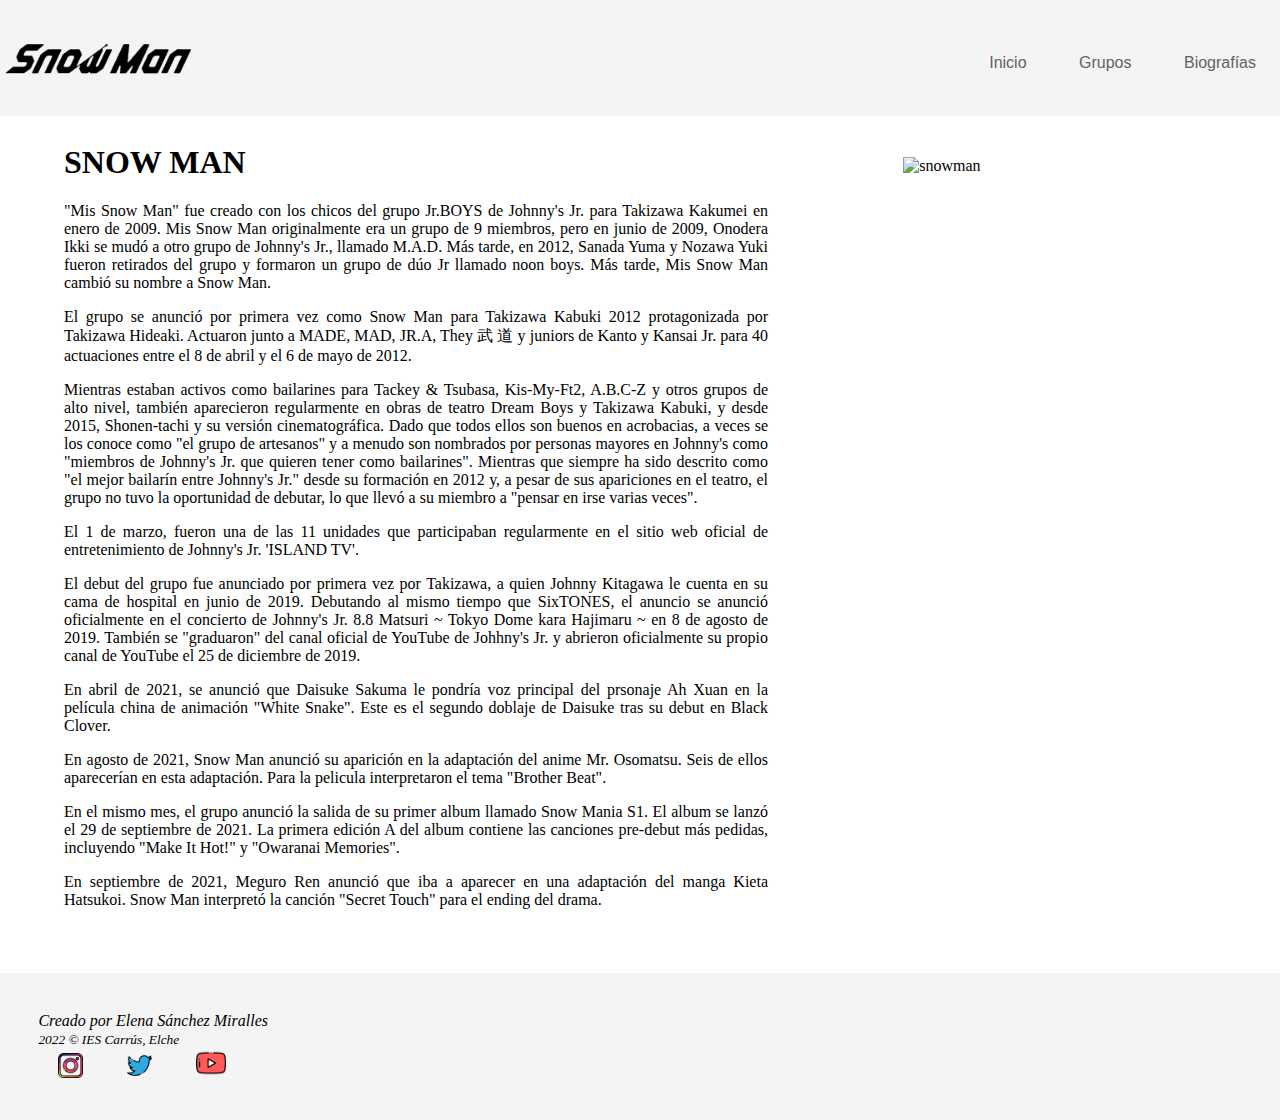
==== biografia.html @ 1b8de181 "Add files via upload" ====
<!DOCTYPE html>
<html lang="es">
<head>
	<meta charset="UTF-8">
	<meta name="author" content="Elena Sánchez Miralles">
	<meta name="Description" content="Página sobre la banda Snow Man">
	<meta name="Keywords" content="snowman, johnnys, biografía, discografía, conciertos">
	<title>SNOWMAN</title>
	<link rel="stylesheet" type="text/css" href="estilos_2.css">
</head>

<body>
	
<header class="cabecera">
        <img class="logo_cabecera" src="images/snowman.png">
            <ul type="none">
                <li><a href="">Inicio</a></li>
                <li><a href="">Grupos</a></li>
                <li><a href="">Biografías</a></li>
            </ul>
    </header>
	
<aside>
		<img src="https://i.pinimg.com/564x/d2/cd/0f/d2cd0fdb0c71611c32fab69de59fbf43.jpg" width="300px" class="foto" alt="snowman" title="snowman">
	</aside>
	
<section class="principal">
        <h1>SNOW MAN</h1>

            <p>"Mis Snow Man" fue creado con los chicos del grupo Jr.BOYS de Johnny's Jr. para Takizawa Kakumei en enero de 2009. Mis Snow Man originalmente era un grupo de 9 miembros, pero en junio de 2009, Onodera Ikki se mudó a otro grupo de Johnny's Jr., llamado M.A.D. Más tarde, en 2012, Sanada Yuma y Nozawa Yuki fueron retirados del grupo y formaron un grupo de dúo Jr llamado noon boys. Más tarde, Mis Snow Man cambió su nombre a Snow Man.</p>

<p>El grupo se anunció por primera vez como Snow Man para Takizawa Kabuki 2012 protagonizada por Takizawa Hideaki. Actuaron junto a MADE, MAD, JR.A, They 武 道 y juniors de Kanto y Kansai Jr. para 40 actuaciones entre el 8 de abril y el 6 de mayo de 2012.</p>

<p>Mientras estaban activos como bailarines para Tackey & Tsubasa, Kis-My-Ft2, A.B.C-Z y otros grupos de alto nivel, también aparecieron regularmente en obras de teatro Dream Boys y Takizawa Kabuki, y desde 2015, Shonen-tachi y su versión cinematográfica. Dado que todos ellos son buenos en acrobacias, a veces se los conoce como "el grupo de artesanos" y a menudo son nombrados por personas mayores en Johnny's como "miembros de Johnny's Jr. que quieren tener como bailarines". Mientras que siempre ha sido descrito como "el mejor bailarín entre Johnny's Jr." desde su formación en 2012 y, a pesar de sus apariciones en el teatro, el grupo no tuvo la oportunidad de debutar, lo que llevó a su miembro a "pensar en irse varias veces".</p>

<p>El 1 de marzo, fueron una de las 11 unidades que participaban regularmente en el sitio web oficial de entretenimiento de Johnny's Jr. 'ISLAND TV'.</p>

<p>El debut del grupo fue anunciado por primera vez por Takizawa, a quien Johnny Kitagawa le cuenta en su cama de hospital en junio de 2019. Debutando al mismo tiempo que SixTONES, el anuncio se anunció oficialmente en el concierto de Johnny's Jr. 8.8 Matsuri ~ Tokyo Dome kara Hajimaru ~ en 8 de agosto de 2019. También se "graduaron" del canal oficial de YouTube de Johhny's Jr. y abrieron oficialmente su propio canal de YouTube el 25 de diciembre de 2019.</p>

<p>En abril de 2021, se anunció que Daisuke Sakuma le pondría voz principal del prsonaje Ah Xuan en la película china de animación "White Snake". Este es el segundo doblaje de Daisuke tras su debut en Black Clover. </p>
	
<p>En agosto de 2021, Snow Man anunció su aparición en la adaptación del anime Mr. Osomatsu. Seis de ellos aparecerían en esta adaptación. Para la pelicula interpretaron el tema "Brother Beat".</p>
	
<p>En el mismo mes, el grupo anunció la salida de su primer album llamado Snow Mania S1. El album se lanzó el 29 de septiembre de 2021. La primera edición A del album contiene las canciones pre-debut más pedidas, incluyendo "Make It Hot!" y "Owaranai Memories".</p>
	
<p>En septiembre de 2021, Meguro Ren anunció que iba a aparecer en una adaptación del manga Kieta Hatsukoi. Snow Man interpretó la canción "Secret Touch" para el ending del drama.</p>
    </section>
	
<footer>
		<address> Creado por Elena Sánchez Miralles <br><small>2022 &copy IES Carrús, Elche</small></address>
		<a href="https://instagram.com/sore_snowman_tbs?igshid=YmMyMTA2M2Y="><img src="images/instagram.png" width="25px"></a>
		<a href="twitter.com/SN__20200122?t=iV5dtjEfJOWgum1haoLhGA&s=09"><img src="images/twitter.png" width="25px"></a>
		<a href="https://www.youtube.com/c/J_SNOWMAN"><img src="images/youtube.png" width="30px"></a>
</footer>
	
</body>
</html>
---- estilos_2.css ----
body {
    margin: 0;
    padding-top: 5rem;
}

/* ENCABEZADO Y NAVEGADOR */

.menu {
      display: none;  
}
.cabecera {
    background: rgb(244, 244, 244);
    text-emphasis-color: rgb(160, 160, 160);
    color: rgb(39, 39, 39);
    font-family: Helvetica, sans-serif;
    font-size: 16px;
    position: fixed; /*para que se quede fija*/
    left: 0;
    top: 0;
    width: 100%;
}
.cabecera ul {
    margin-top: 0;
    padding: 0;
    float: right;
}
    .cabecera ul li {
    display: inline-block;
    padding: 1rem;
	margin-top: 30px;
    }
        .cabecera ul li a {
            display: block;
            padding: 0.5rem;
            color: rgb(98, 98, 98);
            list-style: none;
            text-decoration: none;
            /* para que aparezca poco a poco */
            transition: all 0.3s linear;
        }
            .cabecera ul li a:hover {
                background-color: rgb(91, 91, 91);
                color: aliceblue;
                border-radius: 10px;
            }
.logo_cabecera {
    width: 200px;
}

/* DE AQUÍ HACIA ABAJO VA LO PRINCIPAL*/

.principal {
    align-items: center;
    text-align: justify;
    margin: 5%;
	width: 55%;
}

.foto {
	float: right;
	margin: 6%;
	min-height: 500px;
}

aside{
	align-items: center;
}
aside pre {
	width: 500px;
}
aside figcaption {
	margin: 50px;
	width: 500px;
}

/* PIE DE PÁGINA */

footer {
    margin: 0;
    background-color: rgb(244, 244, 244);
    padding: 3%;
}
footer a {
	margin: 20px;
}
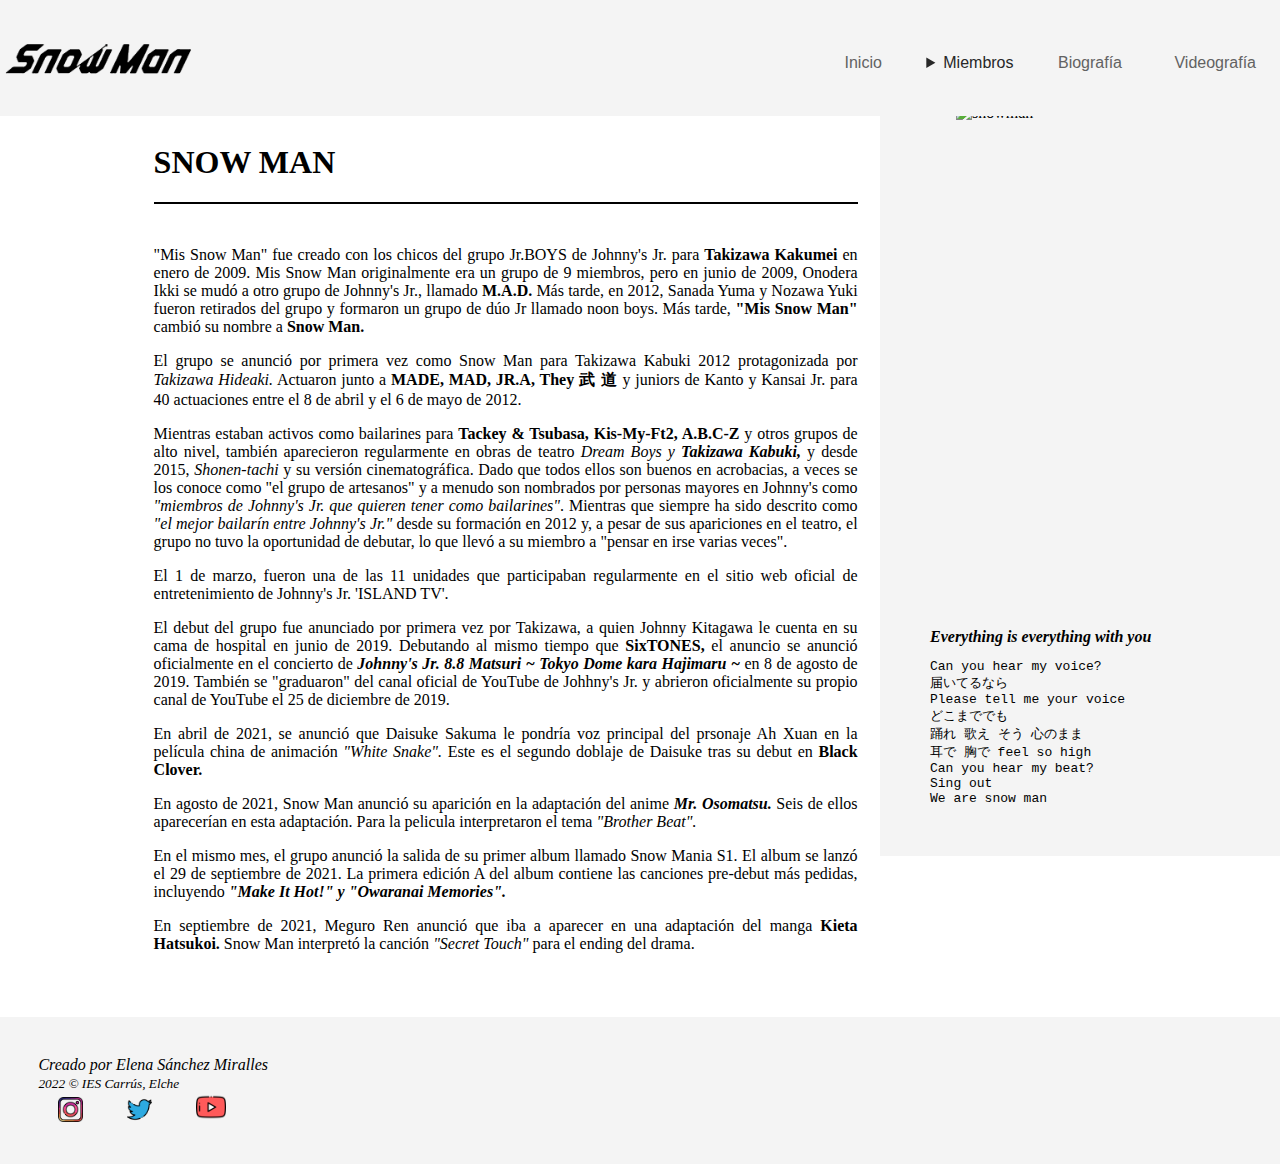
==== commit 1a9eccbb: "Update biografia.html" ====
--- a/biografia.html
+++ b/biografia.html
@@ -15,42 +15,67 @@
         <img class="logo_cabecera" src="images/snowman.png">
             <ul type="none">
                 <li><a href="">Inicio</a></li>
-                <li><a href="">Grupos</a></li>
-                <li><a href="">Biografías</a></li>
+                <li>
+					<details>
+						<summary>Miembros</summary>
+							<blockquote><a href="">Tatsuya Fukazawa</a></blockquote>
+							<blockquote><a href="">Hikaru Iwamoto</a></blockquote>
+							<blockquote><a href="">Daisuke Sakuma</a></blockquote>
+							<blockquote><a href="">Shota Watanabe</a></blockquote>
+							<blockquote><a href="">Miyadate Ryota</a></blockquote>
+							<blockquote><a href="">Koji Mukai</a></blockquote>
+							<blockquote><a href="">Meguro Ren</a></blockquote>
+							<blockquote><a href="">Abe Ryohei</a></blockquote>
+							<blockquote><a href="">Raul</a></blockquote>
+					</details></li>
+                <li><a href="">Biografía</a></li>
+				<li><a href="">Videografía</a></li>
             </ul>
     </header>
 	
 <aside>
 		<img src="https://i.pinimg.com/564x/d2/cd/0f/d2cd0fdb0c71611c32fab69de59fbf43.jpg" width="300px" class="foto" alt="snowman" title="snowman">
-	</aside>
+		<br><figcaption><b><i>Everything is everything with you</b></i>
+	<pre>Can you hear my voice?
+届いてるなら
+Please tell me your voice
+どこまででも
+踊れ 歌え そう 心のまま
+耳で 胸で feel so high
+Can you hear my beat?
+Sing out
+We are snow man</pre>
+
+</figcaption>
+</aside>
 	
 <section class="principal">
-        <h1>SNOW MAN</h1>
+        <h1 class="titulo">SNOW MAN</h1>
+				<hr width="auto" color="black"/>
+				<br><p>"Mis Snow Man" fue creado con los chicos del grupo Jr.BOYS de Johnny's Jr. para <b>Takizawa Kakumei</b> en enero de 2009. Mis Snow Man originalmente era un grupo de 9 miembros, pero en junio de 2009, Onodera Ikki se mudó a otro grupo de Johnny's Jr., llamado <b>M.A.D.</b> Más tarde, en 2012, Sanada Yuma y Nozawa Yuki fueron retirados del grupo y formaron un grupo de dúo Jr llamado noon boys. Más tarde, <b>"Mis Snow Man"</b> cambió su nombre a <b>Snow Man.</b></p>
 
-            <p>"Mis Snow Man" fue creado con los chicos del grupo Jr.BOYS de Johnny's Jr. para Takizawa Kakumei en enero de 2009. Mis Snow Man originalmente era un grupo de 9 miembros, pero en junio de 2009, Onodera Ikki se mudó a otro grupo de Johnny's Jr., llamado M.A.D. Más tarde, en 2012, Sanada Yuma y Nozawa Yuki fueron retirados del grupo y formaron un grupo de dúo Jr llamado noon boys. Más tarde, Mis Snow Man cambió su nombre a Snow Man.</p>
+				<p>El grupo se anunció por primera vez como Snow Man para Takizawa Kabuki 2012 protagonizada por <i>Takizawa Hideaki.</i> Actuaron junto a <b>MADE, MAD, JR.A, They 武 道</b> y juniors de Kanto y Kansai Jr. para 40 actuaciones entre el 8 de abril y el 6 de mayo de 2012.</p>
 
-<p>El grupo se anunció por primera vez como Snow Man para Takizawa Kabuki 2012 protagonizada por Takizawa Hideaki. Actuaron junto a MADE, MAD, JR.A, They 武 道 y juniors de Kanto y Kansai Jr. para 40 actuaciones entre el 8 de abril y el 6 de mayo de 2012.</p>
+				<p>Mientras estaban activos como bailarines para <b>Tackey & Tsubasa, Kis-My-Ft2, A.B.C-Z</b> y otros grupos de alto nivel, también aparecieron regularmente en obras de teatro <i>Dream Boys y <b>Takizawa Kabuki,</b></i> y desde 2015, <i>Shonen-tachi</i> y su versión cinematográfica. Dado que todos ellos son buenos en acrobacias, a veces se los conoce como "el grupo de artesanos" y a menudo son nombrados por personas mayores en Johnny's como <i>"miembros de Johnny's Jr. que quieren tener como bailarines"</i>. Mientras que siempre ha sido descrito como <i>"el mejor bailarín entre Johnny's Jr."</i> desde su formación en 2012 y, a pesar de sus apariciones en el teatro, el grupo no tuvo la oportunidad de debutar, lo que llevó a su miembro a "pensar en irse varias veces".</p>
 
-<p>Mientras estaban activos como bailarines para Tackey & Tsubasa, Kis-My-Ft2, A.B.C-Z y otros grupos de alto nivel, también aparecieron regularmente en obras de teatro Dream Boys y Takizawa Kabuki, y desde 2015, Shonen-tachi y su versión cinematográfica. Dado que todos ellos son buenos en acrobacias, a veces se los conoce como "el grupo de artesanos" y a menudo son nombrados por personas mayores en Johnny's como "miembros de Johnny's Jr. que quieren tener como bailarines". Mientras que siempre ha sido descrito como "el mejor bailarín entre Johnny's Jr." desde su formación en 2012 y, a pesar de sus apariciones en el teatro, el grupo no tuvo la oportunidad de debutar, lo que llevó a su miembro a "pensar en irse varias veces".</p>
+				<p>El 1 de marzo, fueron una de las 11 unidades que participaban regularmente en el sitio web oficial de entretenimiento de Johnny's Jr. 'ISLAND TV'.</p>
 
-<p>El 1 de marzo, fueron una de las 11 unidades que participaban regularmente en el sitio web oficial de entretenimiento de Johnny's Jr. 'ISLAND TV'.</p>
+				<p>El debut del grupo fue anunciado por primera vez por Takizawa, a quien Johnny Kitagawa le cuenta en su cama de hospital en junio de 2019. Debutando al mismo tiempo que <b>SixTONES,</b> el anuncio se anunció oficialmente en el concierto de <i><b>Johnny's Jr. 8.8 Matsuri ~ Tokyo Dome kara Hajimaru ~</b></i> en 8 de agosto de 2019. También se "graduaron" del canal oficial de YouTube de Johhny's Jr. y abrieron oficialmente su propio canal de YouTube el 25 de diciembre de 2019.</p>
+</container>
+				<p>En abril de 2021, se anunció que Daisuke Sakuma le pondría voz principal del prsonaje Ah Xuan en la película china de animación <i>"White Snake".</i> Este es el segundo doblaje de Daisuke tras su debut en <b>Black Clover.</b> </p>
 
-<p>El debut del grupo fue anunciado por primera vez por Takizawa, a quien Johnny Kitagawa le cuenta en su cama de hospital en junio de 2019. Debutando al mismo tiempo que SixTONES, el anuncio se anunció oficialmente en el concierto de Johnny's Jr. 8.8 Matsuri ~ Tokyo Dome kara Hajimaru ~ en 8 de agosto de 2019. También se "graduaron" del canal oficial de YouTube de Johhny's Jr. y abrieron oficialmente su propio canal de YouTube el 25 de diciembre de 2019.</p>
-
-<p>En abril de 2021, se anunció que Daisuke Sakuma le pondría voz principal del prsonaje Ah Xuan en la película china de animación "White Snake". Este es el segundo doblaje de Daisuke tras su debut en Black Clover. </p>
+				<p>En agosto de 2021, Snow Man anunció su aparición en la adaptación del anime <i><b>Mr. Osomatsu.</b></i> Seis de ellos aparecerían en esta adaptación. Para la pelicula interpretaron el tema <i>"Brother Beat".</i></p>
 	
-<p>En agosto de 2021, Snow Man anunció su aparición en la adaptación del anime Mr. Osomatsu. Seis de ellos aparecerían en esta adaptación. Para la pelicula interpretaron el tema "Brother Beat".</p>
+				<p>En el mismo mes, el grupo anunció la salida de su primer album llamado Snow Mania S1. El album se lanzó el 29 de septiembre de 2021. La primera edición A del album contiene las canciones pre-debut más pedidas, incluyendo <b><i>"Make It Hot!" y "Owaranai Memories".</i></b></p>
 	
-<p>En el mismo mes, el grupo anunció la salida de su primer album llamado Snow Mania S1. El album se lanzó el 29 de septiembre de 2021. La primera edición A del album contiene las canciones pre-debut más pedidas, incluyendo "Make It Hot!" y "Owaranai Memories".</p>
-	
-<p>En septiembre de 2021, Meguro Ren anunció que iba a aparecer en una adaptación del manga Kieta Hatsukoi. Snow Man interpretó la canción "Secret Touch" para el ending del drama.</p>
+				<p>En septiembre de 2021, Meguro Ren anunció que iba a aparecer en una adaptación del manga <b>Kieta Hatsukoi.</b> Snow Man interpretó la canción <i>"Secret Touch"</i> para el ending del drama.</p>
     </section>
 	
 <footer>
 		<address> Creado por Elena Sánchez Miralles <br><small>2022 &copy IES Carrús, Elche</small></address>
-		<a href="https://instagram.com/sore_snowman_tbs?igshid=YmMyMTA2M2Y="><img src="images/instagram.png" width="25px"></a>
-		<a href="twitter.com/SN__20200122?t=iV5dtjEfJOWgum1haoLhGA&s=09"><img src="images/twitter.png" width="25px"></a>
-		<a href="https://www.youtube.com/c/J_SNOWMAN"><img src="images/youtube.png" width="30px"></a>
+		<a href="https://instagram.com/sore_snowman_tbs?igshid=YmMyMTA2M2Y=" target="_blank"><img src="images/instagram.png" width="25px"></a>
+		<a href="twitter.com/SN__20200122?t=iV5dtjEfJOWgum1haoLhGA&s=09" target="_blank"><img src="images/twitter.png" width="25px"></a>
+		<a href="https://www.youtube.com/c/J_SNOWMAN" target="_blank"><img src="images/youtube.png" width="30px"></a>
 </footer>
 	
 </body>
--- a/estilos_2.css
+++ b/estilos_2.css
@@ -48,30 +48,41 @@
     width: 200px;
 }
 
+.desplegable {
+	position: absolute;
+}
+
 /* DE AQUÍ HACIA ABAJO VA LO PRINCIPAL*/
 
 .principal {
     align-items: center;
     text-align: justify;
     margin: 5%;
+	margin-left: 12%;
 	width: 55%;
 }
+.titulo {
+	font-family: "Didot";
+}
+
+/* ASIDE */
 
 .foto {
 	float: right;
 	margin: 6%;
 	min-height: 500px;
 }
-
 aside{
 	align-items: center;
+	float: right;
+	background-color: rgb(244, 244, 244);
 }
 aside pre {
 	width: 500px;
 }
 aside figcaption {
 	margin: 50px;
-	width: 500px;
+	width: 300px;
 }
 
 /* PIE DE PÁGINA */
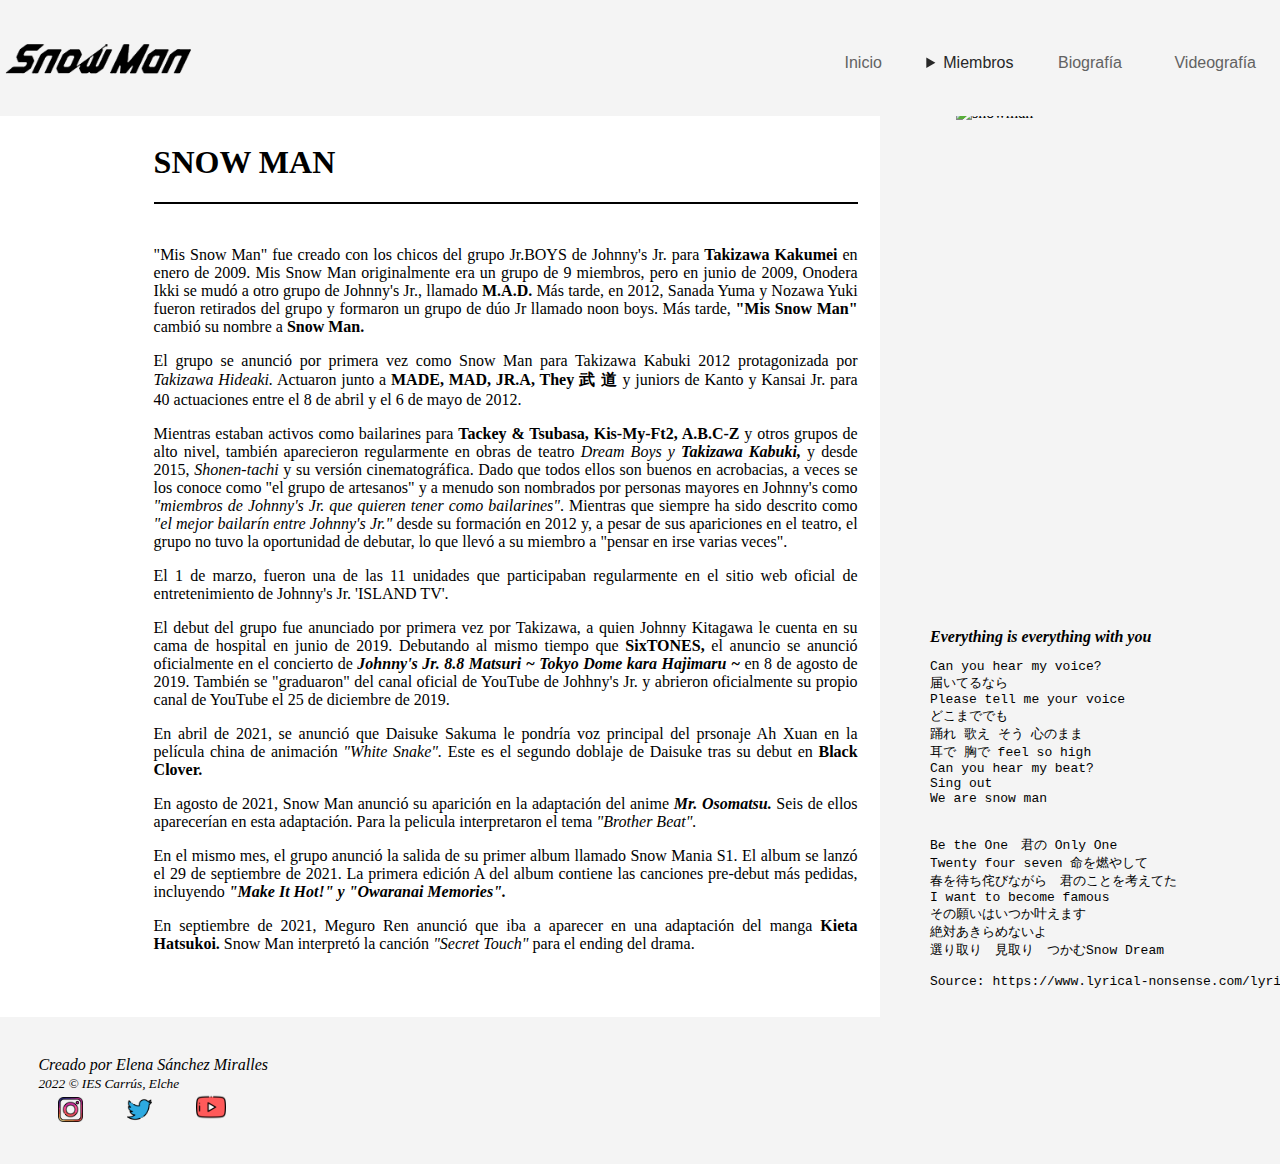
==== commit 270f14ea: "Update biografia.html" ====
--- a/biografia.html
+++ b/biografia.html
@@ -44,7 +44,18 @@
 耳で 胸で feel so high
 Can you hear my beat?
 Sing out
-We are snow man</pre>
+We are snow man
+<br>
+Be the One　君の Only One
+Twenty four seven 命を燃やして
+春を待ち侘びながら　君のことを考えてた
+I want to become famous
+その願いはいつか叶えます
+絶対あきらめないよ
+選り取り　見取り　つかむSnow Dream
+
+Source: https://www.lyrical-nonsense.com/lyrics/snow-man/snow-dream/
+</pre>
 
 </figcaption>
 </aside>
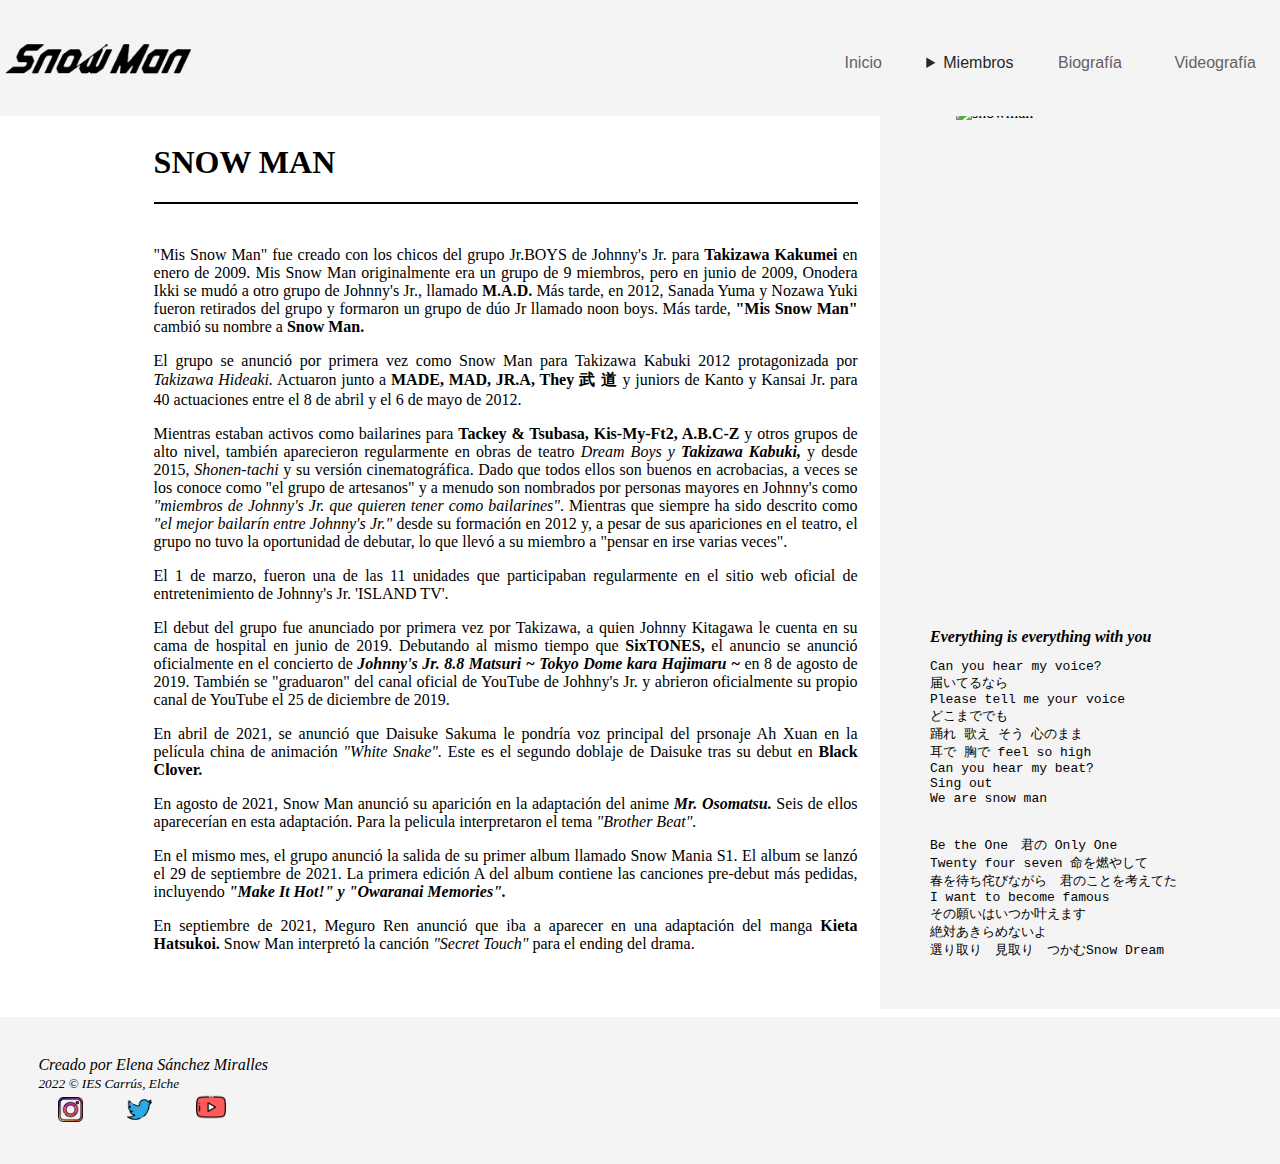
==== commit b1fed07c: "Update biografia.html" ====
--- a/biografia.html
+++ b/biografia.html
@@ -53,8 +53,6 @@
 その願いはいつか叶えます
 絶対あきらめないよ
 選り取り　見取り　つかむSnow Dream
-
-Source: https://www.lyrical-nonsense.com/lyrics/snow-man/snow-dream/
 </pre>
 
 </figcaption>
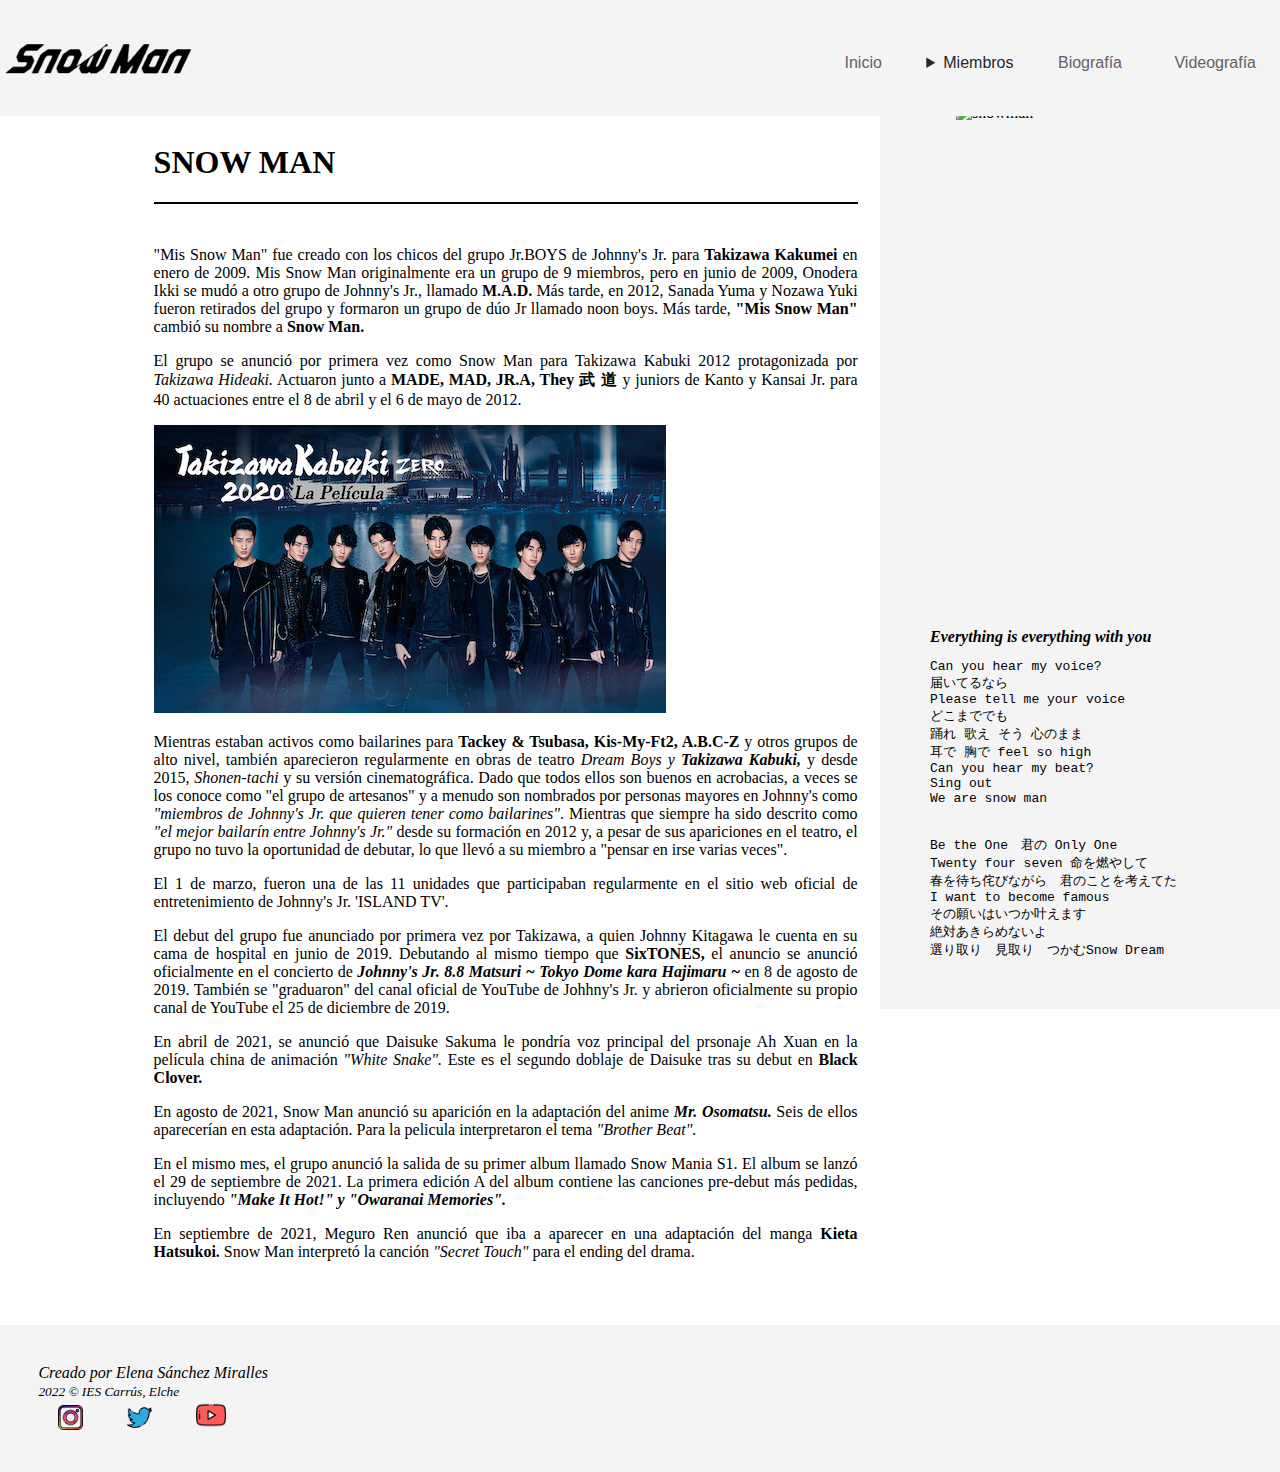
==== commit bc7d49f5: "Update biografia.html" ====
--- a/biografia.html
+++ b/biografia.html
@@ -64,7 +64,7 @@
 				<br><p>"Mis Snow Man" fue creado con los chicos del grupo Jr.BOYS de Johnny's Jr. para <b>Takizawa Kakumei</b> en enero de 2009. Mis Snow Man originalmente era un grupo de 9 miembros, pero en junio de 2009, Onodera Ikki se mudó a otro grupo de Johnny's Jr., llamado <b>M.A.D.</b> Más tarde, en 2012, Sanada Yuma y Nozawa Yuki fueron retirados del grupo y formaron un grupo de dúo Jr llamado noon boys. Más tarde, <b>"Mis Snow Man"</b> cambió su nombre a <b>Snow Man.</b></p>
 
 				<p>El grupo se anunció por primera vez como Snow Man para Takizawa Kabuki 2012 protagonizada por <i>Takizawa Hideaki.</i> Actuaron junto a <b>MADE, MAD, JR.A, They 武 道</b> y juniors de Kanto y Kansai Jr. para 40 actuaciones entre el 8 de abril y el 6 de mayo de 2012.</p>
-
+				<img class="takizawa" src="images/takizawa.jpg">
 				<p>Mientras estaban activos como bailarines para <b>Tackey & Tsubasa, Kis-My-Ft2, A.B.C-Z</b> y otros grupos de alto nivel, también aparecieron regularmente en obras de teatro <i>Dream Boys y <b>Takizawa Kabuki,</b></i> y desde 2015, <i>Shonen-tachi</i> y su versión cinematográfica. Dado que todos ellos son buenos en acrobacias, a veces se los conoce como "el grupo de artesanos" y a menudo son nombrados por personas mayores en Johnny's como <i>"miembros de Johnny's Jr. que quieren tener como bailarines"</i>. Mientras que siempre ha sido descrito como <i>"el mejor bailarín entre Johnny's Jr."</i> desde su formación en 2012 y, a pesar de sus apariciones en el teatro, el grupo no tuvo la oportunidad de debutar, lo que llevó a su miembro a "pensar en irse varias veces".</p>
 
 				<p>El 1 de marzo, fueron una de las 11 unidades que participaban regularmente en el sitio web oficial de entretenimiento de Johnny's Jr. 'ISLAND TV'.</p>
